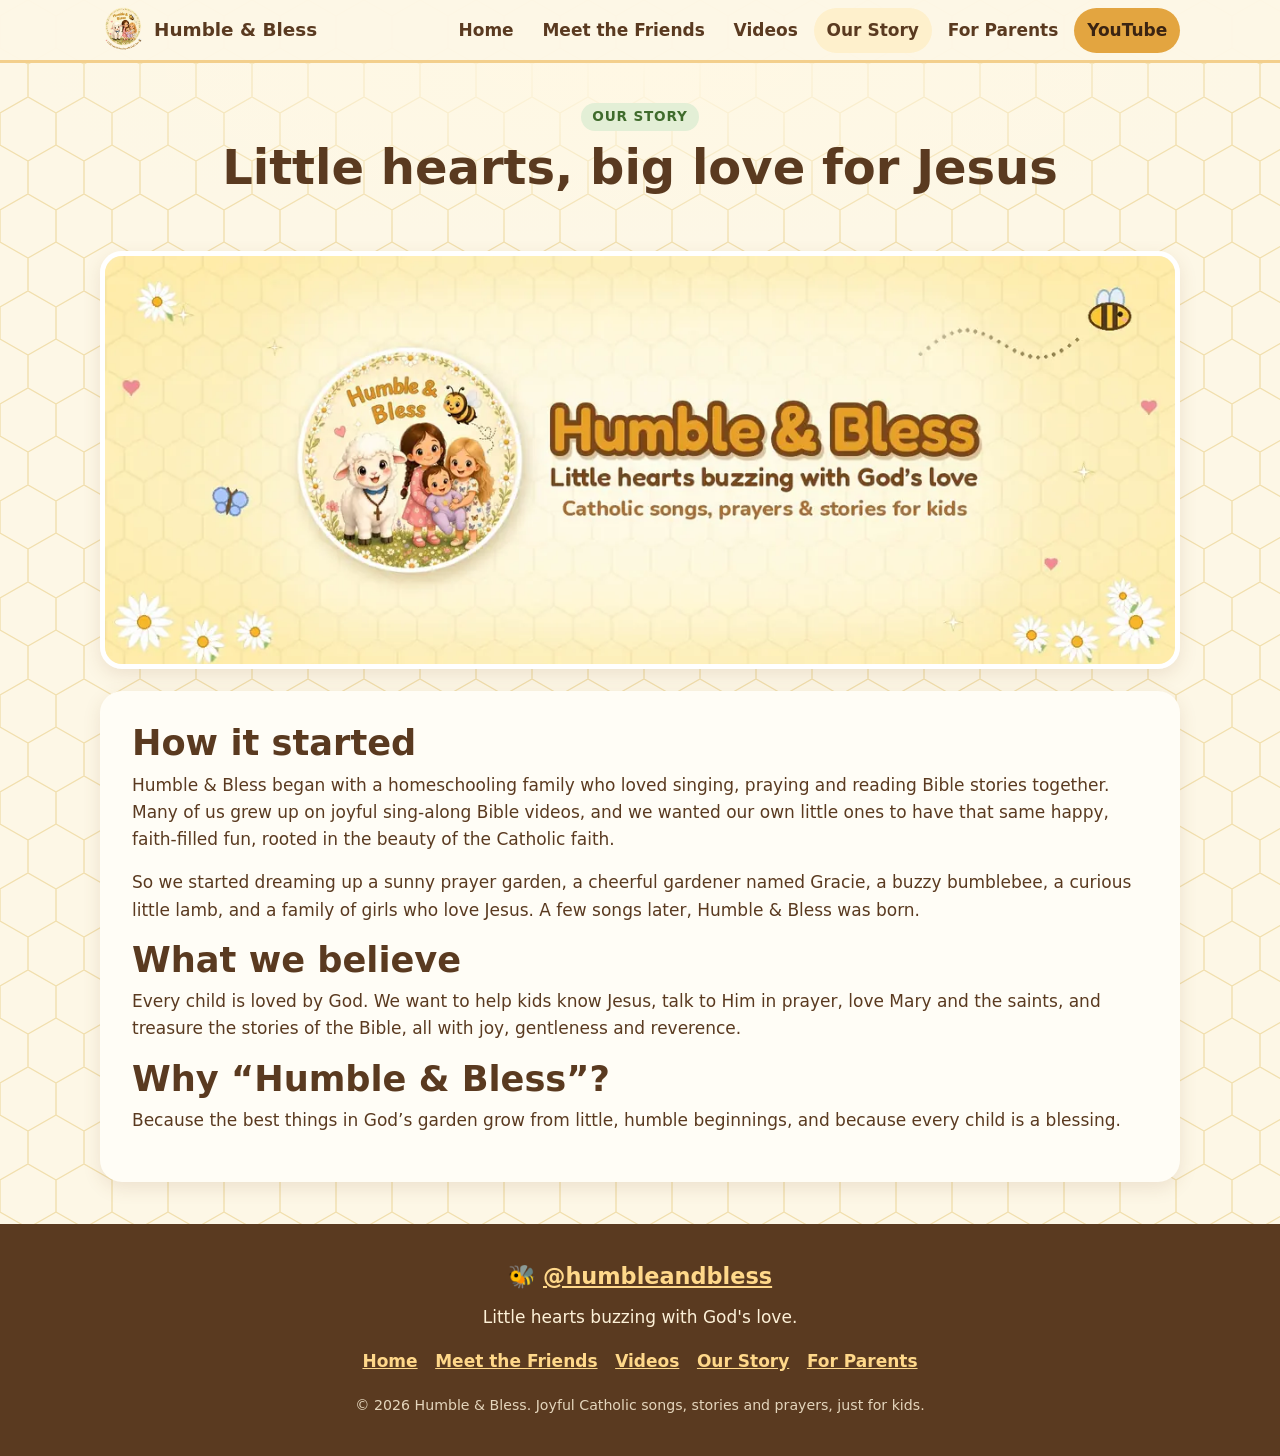
==== about.html @ b4cdfe05 "Add Humble & Bless static site for GitHub Pages. Extract the finished HTML/CSS site at the repositor" ====
<!doctype html>
<html lang="en">
<head>
<meta charset="utf-8">
<meta name="viewport" content="width=device-width, initial-scale=1">
<title>Humble &amp; Bless | Our Story</title>
<meta name="description" content="How Humble & Bless began: a homeschooling family making joyful Catholic videos just for kids.">
<meta name="robots" content="noindex, nofollow"><!-- DRAFT: remove before launch -->
<meta name="theme-color" content="#fdf7e6">
<meta property="og:title" content="Humble &amp; Bless | Our Story">
<meta property="og:description" content="How Humble & Bless began: a homeschooling family making joyful Catholic videos just for kids.">
<meta property="og:image" content="assets/cover-1200.jpg">
<link rel="icon" href="assets/icon-32.png" sizes="32x32">
<link rel="apple-touch-icon" href="assets/icon-180.png">
<link rel="stylesheet" href="style.css">
<style>.visually-hidden{position:absolute!important;width:1px;height:1px;overflow:hidden;clip:rect(0 0 0 0);white-space:nowrap}</style>
</head>
<body>
<a class="skip" href="#main">Skip to content</a>
<header class="site-header"><div class="wrap">
  <a class="brand" href="index.html"><picture><source srcset="assets/logo-160.webp" type="image/webp"><img src="assets/logo-160.png" width="46" height="46" alt=""></picture>Humble &amp; Bless</a>
  <nav class="nav" aria-label="Main">
    <ul class="nav-desktop"><li><a href="index.html">Home</a></li><li><a href="friends.html">Meet the Friends</a></li><li><a href="videos.html">Videos</a></li><li><a href="about.html" aria-current="page">Our Story</a></li><li><a href="parents.html">For Parents</a></li><li><a class="yt" href="https://www.youtube.com/@humbleandbless" target="_blank" rel="noopener">YouTube</a></li></ul>
    <details><summary>Menu</summary><ul><li><a href="index.html">Home</a></li><li><a href="friends.html">Meet the Friends</a></li><li><a href="videos.html">Videos</a></li><li><a href="about.html" aria-current="page">Our Story</a></li><li><a href="parents.html">For Parents</a></li><li><a href="https://www.youtube.com/@humbleandbless" target="_blank" rel="noopener">Watch on YouTube</a></li></ul></details>
  </nav>
</div></header>
<main id="main">

<section class="hero" aria-labelledby="t"><div class="wrap">
 <span class="kicker">Our Story</span>
 <h1 id="t">Little hearts, big love for Jesus</h1>
</div></section>
<section style="padding-top:0"><div class="wrap">
 <picture><source type="image/webp" srcset="assets/cover-1200.webp"><img class="art" src="assets/cover-1200.jpg" width="1200" height="457" loading="lazy" alt="Humble &amp; Bless banner with the logo, honeybees and daisies, and the words Little hearts buzzing with God's love."></picture>
 <div class="panel" style="margin-top:1.4rem">
  <h2>How it started</h2>
  <p>Humble &amp; Bless began with a homeschooling family who loved singing, praying and reading Bible stories together. Many of us grew up on joyful sing-along Bible videos, and we wanted our own little ones to have that same happy, faith-filled fun, rooted in the beauty of the Catholic faith.</p>
  <p>So we started dreaming up a sunny prayer garden, a cheerful gardener named Gracie, a buzzy bumblebee, a curious little lamb, and a family of girls who love Jesus. A few songs later, Humble &amp; Bless was born.</p>
  <h2>What we believe</h2>
  <p>Every child is loved by God. We want to help kids know Jesus, talk to Him in prayer, love Mary and the saints, and treasure the stories of the Bible, all with joy, gentleness and reverence.</p>
  <h2>Why “Humble &amp; Bless”?</h2>
  <p>Because the best things in God’s garden grow from little, humble beginnings, and because every child is a blessing.</p>
 </div>
</div></section>

</main>
<footer class="site-footer"><div class="wrap">
  <p class="handle"><span aria-hidden="true">🐝</span> <a href="https://www.youtube.com/@humbleandbless" target="_blank" rel="noopener">@humbleandbless</a></p>
  <p>Little hearts buzzing with God's love.</p>
  <nav aria-label="Footer"><ul><li><a href="index.html">Home</a></li><li><a href="friends.html">Meet the Friends</a></li><li><a href="videos.html">Videos</a></li><li><a href="about.html">Our Story</a></li><li><a href="parents.html">For Parents</a></li></ul></nav>
  <small>&copy; 2026 Humble &amp; Bless. Joyful Catholic songs, stories and prayers, just for kids.</small>
</div></footer>
</body>
</html>
---- style.css ----
/* Humble & Bless: draft styles. Mobile-first. Colors pulled from the official logo. */
:root{
  --cream:#fdf7e6; --cream-2:#fef0cc; --card:#fffdf6;
  --honey:#e3a540; --honey-soft:#f3cf8c; --honey-deep:#c99355;
  --brown:#5a3a20; --brown-soft:#865632;
  --green:#9cc27e; --green-soft:#e3efd6; --green-deep:#3f6b2c;
  --blush:#f6c9d3; --blush-soft:#fdebef; --blush-deep:#b4475f;
  --radius:22px; --shadow:0 6px 18px rgba(134,86,50,.13);
  --font:"Nunito","Quicksand","Trebuchet MS",system-ui,-apple-system,"Segoe UI",Roboto,sans-serif;
  --display:"Baloo 2","Fredoka","Nunito","Trebuchet MS",system-ui,sans-serif;
}
*{box-sizing:border-box}
html{-webkit-text-size-adjust:100%}
body{margin:0;font-family:var(--font);font-size:1.0625rem;line-height:1.6;color:var(--brown);
  background-color:var(--cream);
  background-image:url("data:image/svg+xml,%3Csvg xmlns='http://www.w3.org/2000/svg' width='56' height='97' viewBox='0 0 56 97'%3E%3Cpath d='M28 0l28 16v32L28 64 0 48V16zM28 64v33M0 16L-28 0M56 16l28-16' fill='none' stroke='%23f1dfae' stroke-width='1.4'/%3E%3C/svg%3E");}
img{max-width:100%;height:auto;display:block}
a{color:var(--blush-deep)}
a:hover{color:var(--brown)}
:focus-visible{outline:3px solid var(--honey);outline-offset:3px;border-radius:6px}
.skip{position:absolute;left:-999px;top:0;background:var(--brown);color:#fff;padding:.6rem 1rem;z-index:10;border-radius:0 0 10px 0}
.skip:focus{left:0}
.wrap{width:min(100% - 2rem,1080px);margin-inline:auto}
h1,h2,h3{font-family:var(--display);line-height:1.15;color:var(--brown);margin:0 0 .5rem}
h1{font-size:clamp(1.9rem,7vw,3rem)}
h2{font-size:clamp(1.55rem,5.5vw,2.2rem)}
h3{font-size:1.25rem}
p{margin:0 0 1rem}
.kicker{display:inline-block;font-weight:800;font-size:.85rem;letter-spacing:.06em;text-transform:uppercase;color:var(--green-deep);background:var(--green-soft);padding:.2rem .7rem;border-radius:99px;margin-bottom:.6rem}

/* header */
.site-header{background:rgba(253,247,230,.96);border-bottom:3px solid var(--honey-soft);position:sticky;top:0;z-index:5}
.site-header .wrap{display:flex;align-items:center;justify-content:space-between;gap:.5rem;padding:.45rem 0}
.brand{display:flex;align-items:center;gap:.5rem;text-decoration:none;color:var(--brown);font-family:var(--display);font-weight:800;font-size:1.15rem}
.brand img{width:46px;height:46px}
.nav details{position:relative}
.nav summary{list-style:none;cursor:pointer;font-weight:800;background:var(--honey);color:var(--brown);padding:.5rem .95rem;border-radius:99px;min-height:44px;display:flex;align-items:center}
.nav summary::-webkit-details-marker{display:none}
.nav details ul{list-style:none;margin:0;padding:.5rem;position:absolute;right:0;top:calc(100% + .4rem);background:var(--card);border-radius:16px;box-shadow:var(--shadow);min-width:210px;border:2px solid var(--honey-soft)}
.nav details li a{display:block;padding:.7rem .9rem;text-decoration:none;color:var(--brown);font-weight:700;border-radius:10px}
.nav details li a:hover,.nav details li a[aria-current=page]{background:var(--cream-2)}

.nav-desktop{display:none;list-style:none;margin:0;padding:0;gap:.2rem}
.nav-desktop a{display:block;padding:.55rem .8rem;text-decoration:none;color:var(--brown);font-weight:800;border-radius:99px}
.nav-desktop a:hover,.nav-desktop a[aria-current=page]{background:var(--cream-2)}
.nav-desktop a.yt{background:var(--honey);color:#3b2412}

/* buttons */
.btn{display:inline-flex;align-items:center;justify-content:center;gap:.5rem;min-height:48px;padding:.75rem 1.4rem;border-radius:99px;font-weight:800;text-decoration:none;font-size:1.05rem;box-shadow:0 4px 0 rgba(90,58,32,.18);transition:transform .15s}
.btn:hover{transform:translateY(-2px)}
.btn-yt{background:var(--honey);color:#3b2412}
.btn-yt:hover{color:#3b2412}
.btn-soft{background:var(--card);color:var(--brown);border:2px solid var(--honey-soft)}
.btn svg{width:22px;height:22px;flex:none}

/* sections */
section{padding:2.6rem 0}
.panel{background:var(--card);border-radius:var(--radius);box-shadow:var(--shadow);padding:1.4rem}
.hero{text-align:center;padding:1.6rem 0 2.2rem;background:radial-gradient(ellipse at 50% 0,#fff8e4 0,rgba(255,248,228,0) 70%)}
.hero-logo{width:min(78vw,340px);margin:0 auto .6rem}
.tagline{font-family:var(--display);font-size:clamp(1.25rem,5vw,1.7rem);color:var(--brown-soft);margin-bottom:.8rem}
.hero p.lead{max-width:36rem;margin:0 auto 1.3rem;font-size:1.1rem}
.hero .actions{display:flex;flex-direction:column;gap:.7rem;align-items:center}
.daisies{display:flex;justify-content:center;gap:.9rem;margin:1.4rem 0 0;opacity:.9}
.daisies svg{width:26px;height:26px}
.band-green{background:var(--green-soft)}
.band-blush{background:var(--blush-soft)}
.band-honey{background:var(--cream-2)}
.center{text-align:center}
.art{border-radius:var(--radius);box-shadow:var(--shadow);overflow:hidden;border:5px solid #fff}

/* cast */
.cast{list-style:none;padding:0;margin:1.2rem 0 0;display:grid;gap:.85rem;grid-template-columns:1fr}
.cast li{background:var(--card);border-radius:18px;padding:1rem 1.1rem;box-shadow:var(--shadow);border-left:7px solid var(--honey-soft)}
.cast li:nth-child(3n+2){border-left-color:var(--green)}
.cast li:nth-child(3n){border-left-color:var(--blush)}
.cast h3{margin:0 0 .2rem;font-size:1.2rem}
.cast p{margin:0;font-size:1rem}
.cast .emoji{font-size:1.3rem;margin-right:.3rem}

/* cards */
.cards{display:grid;gap:1rem;grid-template-columns:1fr;margin-top:1.2rem}
.card{background:var(--card);border-radius:var(--radius);padding:1.2rem;box-shadow:var(--shadow)}
.card h3{margin-bottom:.3rem}
.card .tag{font-size:.8rem;font-weight:800;color:var(--blush-deep);text-transform:uppercase;letter-spacing:.05em}
.soon{display:inline-block;background:var(--blush);color:#6e2436;font-weight:800;font-size:.8rem;padding:.15rem .6rem;border-radius:99px}
.video-list{list-style:none;padding:0;margin:.8rem 0 0}
.video-list li{margin:.45rem 0}
.video-list a{font-weight:700}
.saints{display:flex;gap:1rem;justify-content:center;margin:1.2rem 0}
.saints img{width:46%;max-width:220px;border-radius:14px;box-shadow:var(--shadow)}
.note{font-family:var(--display);font-size:1.15rem}
.placeholder{border:3px dashed var(--blush-deep);background:#fff;color:#6e2436;border-radius:14px;padding:1rem;font-weight:800}
.checklist{padding-left:1.2rem}
.checklist li{margin:.35rem 0}

/* footer */
.site-footer{background:var(--brown);color:#fdf1d8;padding:2rem 0 2.4rem;text-align:center;margin-top:0}
.site-footer a{color:#ffd88a;font-weight:800}
.site-footer .handle{font-family:var(--display);font-size:1.4rem;margin:.2rem 0 .6rem}
.site-footer nav ul{list-style:none;padding:0;margin:1rem 0;display:flex;flex-wrap:wrap;justify-content:center;gap:.4rem 1.1rem}
.site-footer small{opacity:.85}

@media (min-width:700px){
  .hero .actions{flex-direction:row;justify-content:center}
  .cast{grid-template-columns:1fr 1fr}
  .cards{grid-template-columns:1fr 1fr}
  .split{display:grid;grid-template-columns:1.05fr 1fr;gap:2rem;align-items:center}
  .panel{padding:2rem}
}
@media (min-width:960px){
  .nav details{display:none}
  .nav-desktop{display:flex}
  .cards.three{grid-template-columns:repeat(3,1fr)}
  .cast.home{grid-template-columns:repeat(4,1fr)}
  .hero{padding:2.4rem 0 3rem}
}
@media (prefers-reduced-motion:reduce){*{transition:none!important;scroll-behavior:auto!important}}
/* refinements */
.saints picture{flex:1 1 0;max-width:220px}
.saints img{width:100%;max-width:none}
.daisies svg{width:34px;height:34px;filter:drop-shadow(0 1px 1px rgba(134,86,50,.25))}
.cast.home{grid-template-columns:1fr 1fr;gap:.65rem}
.cast.home li{padding:.8rem .8rem;border-left-width:5px}
.cast.home h3{font-size:1.02rem}
.cast.home p{font-size:.9rem;line-height:1.45}
.cast.home li:last-child{grid-column:1/-1}
@media (min-width:960px){.cast.home li:last-child{grid-column:auto}.cast.home{grid-template-columns:repeat(4,1fr)}}
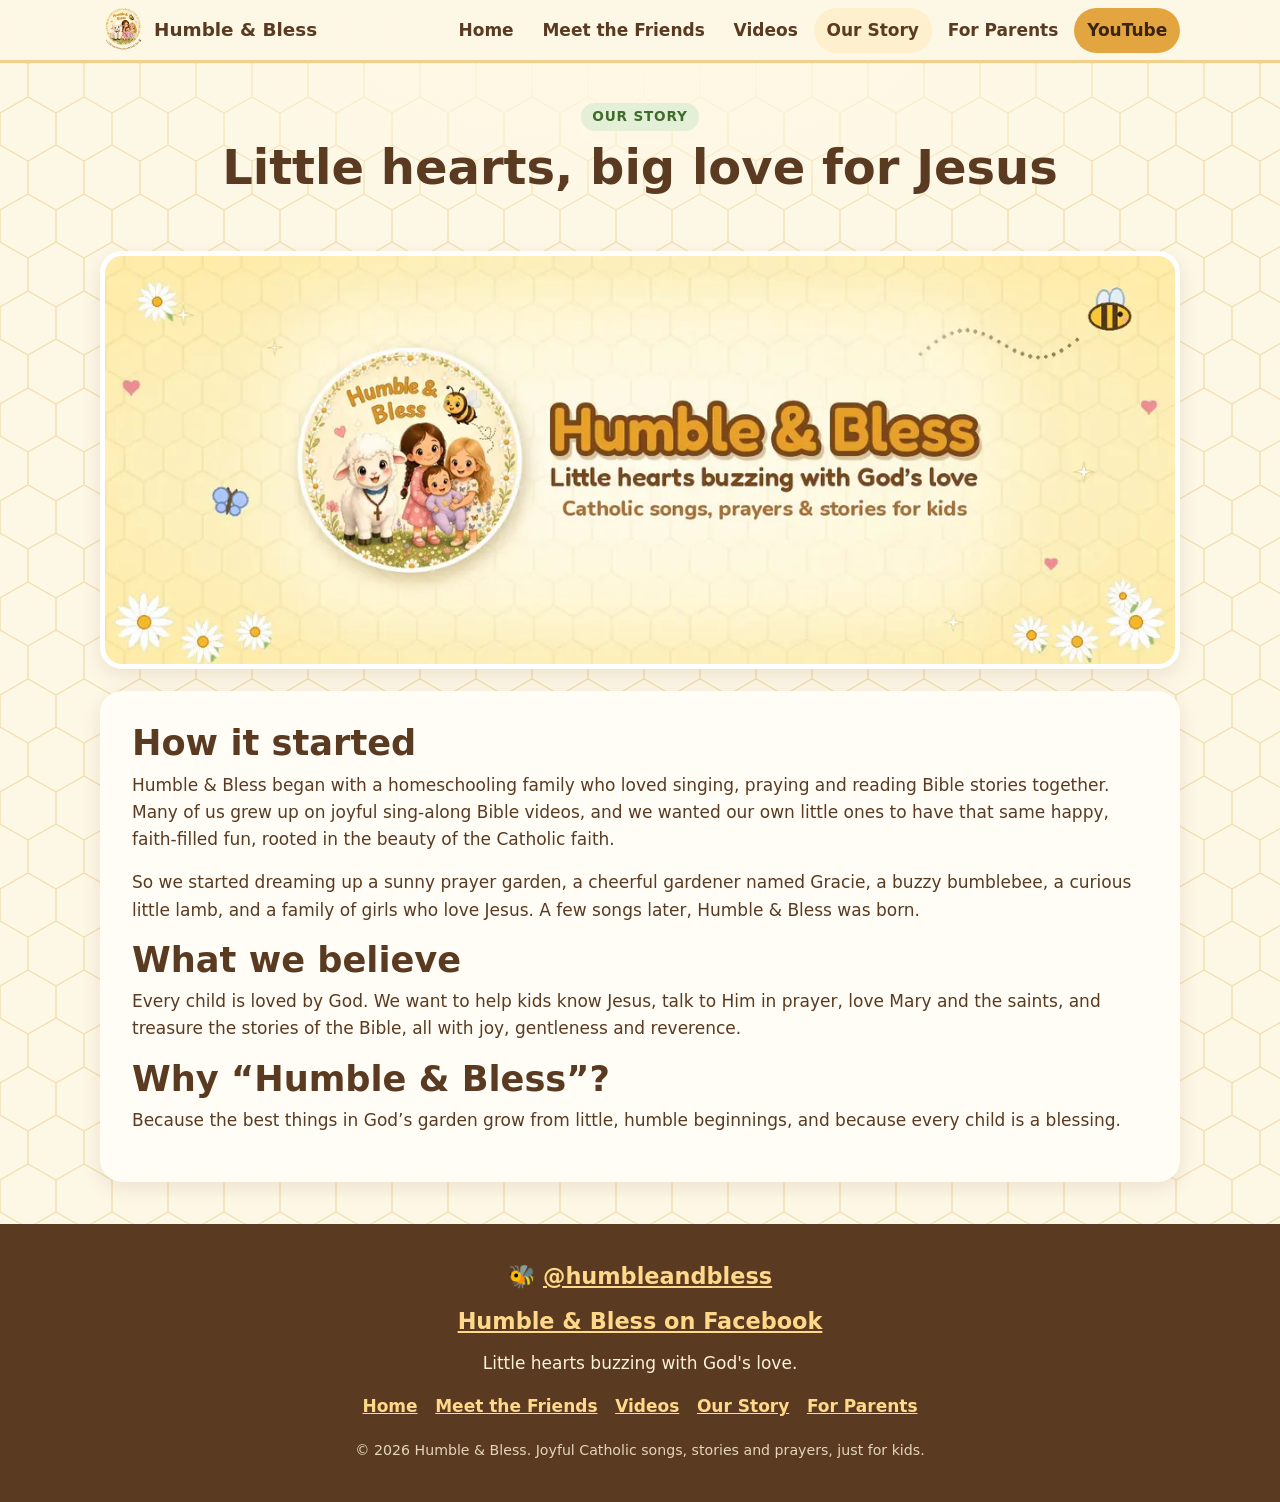
==== commit 7a6abb90: "Add Facebook links to footer, mobile menu, and parents page Link the Humble & Bless Facebook profile" ====
--- a/about.html
+++ b/about.html
@@ -5,7 +5,6 @@
 <meta name="viewport" content="width=device-width, initial-scale=1">
 <title>Humble &amp; Bless | Our Story</title>
 <meta name="description" content="How Humble & Bless began: a homeschooling family making joyful Catholic videos just for kids.">
-<meta name="robots" content="noindex, nofollow"><!-- DRAFT: remove before launch -->
 <meta name="theme-color" content="#fdf7e6">
 <meta property="og:title" content="Humble &amp; Bless | Our Story">
 <meta property="og:description" content="How Humble & Bless began: a homeschooling family making joyful Catholic videos just for kids.">
@@ -21,7 +20,7 @@
   <a class="brand" href="index.html"><picture><source srcset="assets/logo-160.webp" type="image/webp"><img src="assets/logo-160.png" width="46" height="46" alt=""></picture>Humble &amp; Bless</a>
   <nav class="nav" aria-label="Main">
     <ul class="nav-desktop"><li><a href="index.html">Home</a></li><li><a href="friends.html">Meet the Friends</a></li><li><a href="videos.html">Videos</a></li><li><a href="about.html" aria-current="page">Our Story</a></li><li><a href="parents.html">For Parents</a></li><li><a class="yt" href="https://www.youtube.com/@humbleandbless" target="_blank" rel="noopener">YouTube</a></li></ul>
-    <details><summary>Menu</summary><ul><li><a href="index.html">Home</a></li><li><a href="friends.html">Meet the Friends</a></li><li><a href="videos.html">Videos</a></li><li><a href="about.html" aria-current="page">Our Story</a></li><li><a href="parents.html">For Parents</a></li><li><a href="https://www.youtube.com/@humbleandbless" target="_blank" rel="noopener">Watch on YouTube</a></li></ul></details>
+    <details><summary>Menu</summary><ul><li><a href="index.html">Home</a></li><li><a href="friends.html">Meet the Friends</a></li><li><a href="videos.html">Videos</a></li><li><a href="about.html" aria-current="page">Our Story</a></li><li><a href="parents.html">For Parents</a></li><li><a href="https://www.youtube.com/@humbleandbless" target="_blank" rel="noopener">Watch on YouTube</a></li><li><a href="https://www.facebook.com/profile.php?id=61595625218852" target="_blank" rel="noopener">Humble &amp; Bless on Facebook</a></li></ul></details>
   </nav>
 </div></header>
 <main id="main">
@@ -46,6 +45,7 @@
 </main>
 <footer class="site-footer"><div class="wrap">
   <p class="handle"><span aria-hidden="true">🐝</span> <a href="https://www.youtube.com/@humbleandbless" target="_blank" rel="noopener">@humbleandbless</a></p>
+  <p class="handle"><a href="https://www.facebook.com/profile.php?id=61595625218852" target="_blank" rel="noopener">Humble &amp; Bless on Facebook</a></p>
   <p>Little hearts buzzing with God's love.</p>
   <nav aria-label="Footer"><ul><li><a href="index.html">Home</a></li><li><a href="friends.html">Meet the Friends</a></li><li><a href="videos.html">Videos</a></li><li><a href="about.html">Our Story</a></li><li><a href="parents.html">For Parents</a></li></ul></nav>
   <small>&copy; 2026 Humble &amp; Bless. Joyful Catholic songs, stories and prayers, just for kids.</small>
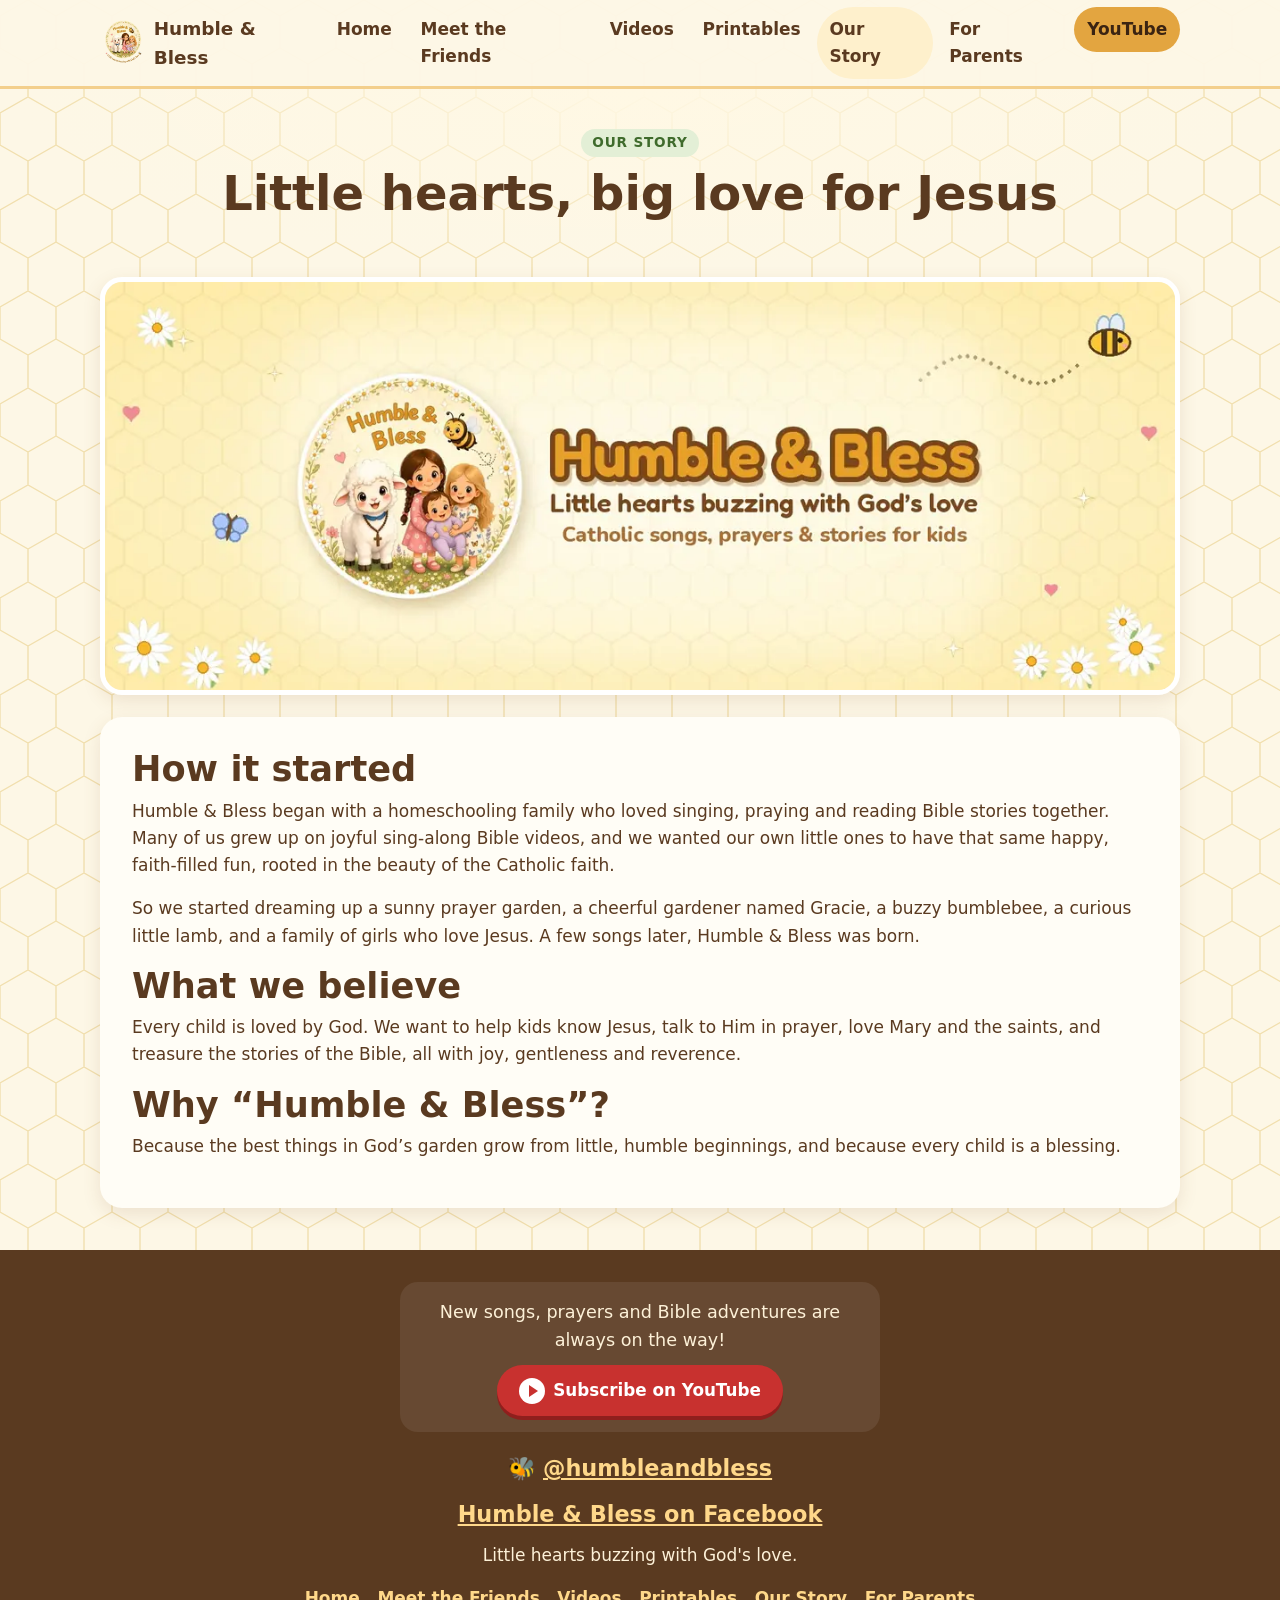
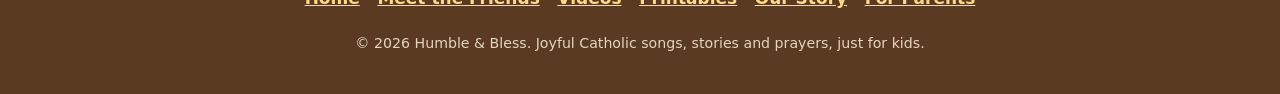
==== commit ba9a52f2: "Add subscribe buttons, newest videos, free printables, prayer Shorts and Where's Pip link Co-authore" ====
--- a/about.html
+++ b/about.html
@@ -19,8 +19,8 @@
 <header class="site-header"><div class="wrap">
   <a class="brand" href="index.html"><picture><source srcset="assets/logo-160.webp" type="image/webp"><img src="assets/logo-160.png" width="46" height="46" alt=""></picture>Humble &amp; Bless</a>
   <nav class="nav" aria-label="Main">
-    <ul class="nav-desktop"><li><a href="index.html">Home</a></li><li><a href="friends.html">Meet the Friends</a></li><li><a href="videos.html">Videos</a></li><li><a href="about.html" aria-current="page">Our Story</a></li><li><a href="parents.html">For Parents</a></li><li><a class="yt" href="https://www.youtube.com/@humbleandbless" target="_blank" rel="noopener">YouTube</a></li></ul>
-    <details><summary>Menu</summary><ul><li><a href="index.html">Home</a></li><li><a href="friends.html">Meet the Friends</a></li><li><a href="videos.html">Videos</a></li><li><a href="about.html" aria-current="page">Our Story</a></li><li><a href="parents.html">For Parents</a></li><li><a href="https://www.youtube.com/@humbleandbless" target="_blank" rel="noopener">Watch on YouTube</a></li><li><a href="https://www.facebook.com/profile.php?id=61595625218852" target="_blank" rel="noopener">Humble &amp; Bless on Facebook</a></li></ul></details>
+    <ul class="nav-desktop"><li><a href="index.html">Home</a></li><li><a href="friends.html">Meet the Friends</a></li><li><a href="videos.html">Videos</a></li><li><a href="printables.html">Printables</a></li><li><a href="about.html" aria-current="page">Our Story</a></li><li><a href="parents.html">For Parents</a></li><li><a class="yt" href="https://www.youtube.com/@humbleandbless" target="_blank" rel="noopener">YouTube</a></li></ul>
+    <details><summary>Menu</summary><ul><li><a href="index.html">Home</a></li><li><a href="friends.html">Meet the Friends</a></li><li><a href="videos.html">Videos</a></li><li><a href="printables.html">Printables</a></li><li><a href="about.html" aria-current="page">Our Story</a></li><li><a href="parents.html">For Parents</a></li><li><a href="https://www.youtube.com/@humbleandbless" target="_blank" rel="noopener">Watch on YouTube</a></li><li><a href="https://www.facebook.com/profile.php?id=61595625218852" target="_blank" rel="noopener">Humble &amp; Bless on Facebook</a></li></ul></details>
   </nav>
 </div></header>
 <main id="main">
@@ -44,10 +44,11 @@
 
 </main>
 <footer class="site-footer"><div class="wrap">
+  <div class="footer-sub"><p class="footer-sub-line">New songs, prayers and Bible adventures are always on the way!</p><a class="btn btn-sub" href="https://www.youtube.com/@humbleandbless?sub_confirmation=1" target="_blank" rel="noopener"><span class="play" aria-hidden="true"></span>Subscribe on YouTube<span class="visually-hidden"> (opens YouTube in a new tab)</span></a></div>
   <p class="handle"><span aria-hidden="true">🐝</span> <a href="https://www.youtube.com/@humbleandbless" target="_blank" rel="noopener">@humbleandbless</a></p>
   <p class="handle"><a href="https://www.facebook.com/profile.php?id=61595625218852" target="_blank" rel="noopener">Humble &amp; Bless on Facebook</a></p>
   <p>Little hearts buzzing with God's love.</p>
-  <nav aria-label="Footer"><ul><li><a href="index.html">Home</a></li><li><a href="friends.html">Meet the Friends</a></li><li><a href="videos.html">Videos</a></li><li><a href="about.html">Our Story</a></li><li><a href="parents.html">For Parents</a></li></ul></nav>
+  <nav aria-label="Footer"><ul><li><a href="index.html">Home</a></li><li><a href="friends.html">Meet the Friends</a></li><li><a href="videos.html">Videos</a></li><li><a href="printables.html">Printables</a></li><li><a href="about.html">Our Story</a></li><li><a href="parents.html">For Parents</a></li></ul></nav>
   <small>&copy; 2026 Humble &amp; Bless. Joyful Catholic songs, stories and prayers, just for kids.</small>
 </div></footer>
 </body>
--- a/style.css
+++ b/style.css
@@ -126,3 +126,39 @@
 .cast.home p{font-size:.9rem;line-height:1.45}
 .cast.home li:last-child{grid-column:1/-1}
 @media (min-width:960px){.cast.home li:last-child{grid-column:auto}.cast.home{grid-template-columns:repeat(4,1fr)}}
+/* episode 1 announcement + Noah teaser */
+.episode-new{background:linear-gradient(180deg,var(--cream-2),#fff6dc)}
+.episode-new .ep-title{font-family:var(--display);font-size:1.2rem;line-height:1.35}
+.episode-new .ep-extra{background:var(--card);border-radius:14px;padding:.75rem .9rem;border-left:5px solid var(--green);font-size:1rem}
+.episode-new .actions{display:flex;flex-wrap:wrap;gap:.7rem;margin-bottom:1.2rem}
+.noah-panel{background:linear-gradient(180deg,#eaf4fb 0,var(--card) 70%);border:3px dashed #9cc7e6}
+.noah-emoji{font-size:2.2rem;letter-spacing:.3rem;margin:0 0 .4rem}
+.noah-panel p{max-width:36rem;margin-inline:auto}
+.episode-new .split{display:flex;flex-direction:column;gap:1.3rem}
+.episode-new .split picture{order:-1}
+@media (min-width:700px){.episode-new .split{display:grid;gap:2rem}.episode-new .split picture{order:0}}
+/* growth: subscribe button, newest videos, printables */
+.btn-sub{background:#c8312f;color:#fff;box-shadow:0 4px 0 #8f1f1d}
+.btn-sub:hover{color:#fff;background:#b02a28}
+.btn-sub .play{width:26px;height:26px;border-radius:50%;background:#fff;position:relative;flex:none}
+.btn-sub .play::after{content:"";position:absolute;left:10px;top:7px;border-left:9px solid #c8312f;border-top:6px solid transparent;border-bottom:6px solid transparent}
+.newest{padding:1.6rem 0 2.2rem;background:var(--card);border-top:3px solid var(--honey-soft);border-bottom:3px solid var(--honey-soft)}
+.newest h2{margin-bottom:1rem}
+.vgrid{list-style:none;padding:0;margin:0;display:grid;grid-template-columns:1fr 1fr;gap:.85rem}
+.vcard{display:block;text-decoration:none;color:var(--brown);background:#fff;border-radius:16px;box-shadow:var(--shadow);overflow:hidden;height:100%}
+.vcard:hover{color:var(--brown)}
+.vthumb{display:block;position:relative;aspect-ratio:16/10;background:var(--cream-2)}
+.vthumb img{width:100%;height:100%;object-fit:cover}
+.vtag{position:absolute;left:.45rem;top:.45rem;background:var(--honey);color:#3b2412;font-weight:800;font-size:.72rem;padding:.1rem .5rem;border-radius:99px}
+.vplay{position:absolute;right:.45rem;bottom:.45rem;width:34px;height:34px;border-radius:50%;background:rgba(200,49,47,.92)}
+.vplay::after{content:"";position:absolute;left:13px;top:10px;border-left:11px solid #fff;border-top:7px solid transparent;border-bottom:7px solid transparent}
+.vtitle{display:block;font-family:var(--display);font-weight:800;font-size:1rem;line-height:1.2;padding:.55rem .65rem 0}
+.vdesc{display:block;font-size:.85rem;line-height:1.35;padding:.25rem .65rem .7rem}
+.newest-more{display:flex;flex-wrap:wrap;gap:.7rem;justify-content:center;margin-top:1.3rem}
+.footer-sub{background:rgba(255,255,255,.08);border-radius:18px;padding:1rem;margin:0 auto 1.2rem;max-width:30rem}
+.footer-sub-line{font-family:var(--display);font-size:1.1rem;margin-bottom:.7rem}
+.site-footer .btn-sub{color:#fff}
+.pcard img{border-radius:12px;border:2px solid var(--honey-soft);margin-bottom:.9rem;background:#fff}
+.pcard .psub{font-family:var(--display);font-weight:700;color:var(--brown-soft);margin-bottom:.4rem}
+.small-note{font-size:.9rem;margin-top:1rem;opacity:.85}
+@media (min-width:960px){.vgrid{grid-template-columns:repeat(4,1fr)}}
